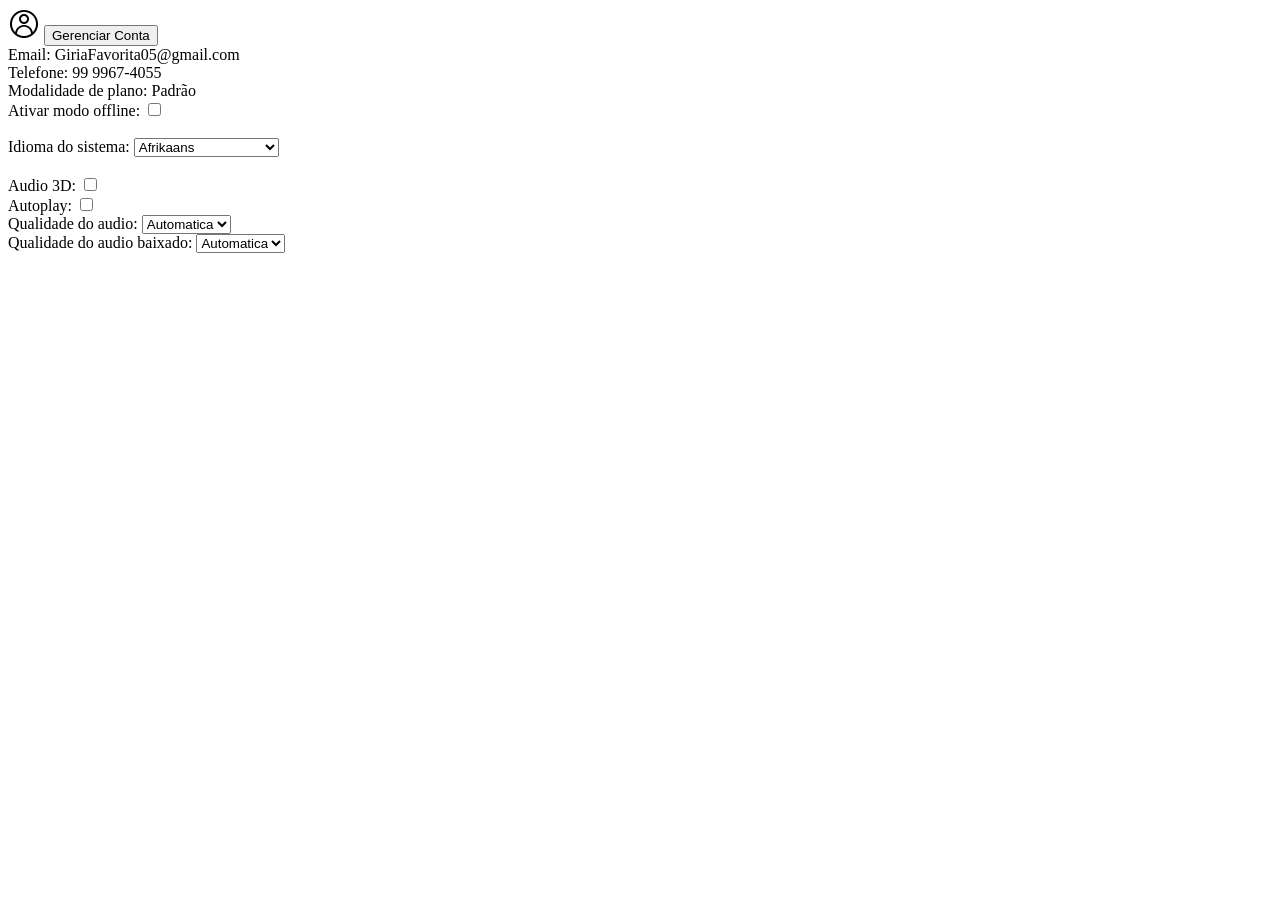
==== telas/tela_configuracao_perfil.html @ f759d8f3 "tela de configuração 1/2 não terminei ainda só estou deixando algumas coisas salvas para que eu não " ====
<!DOCTYPE html>
<html lang="en">
<head>
    <meta charset="UTF-8">
    <meta name="viewport" content="width=device-width, initial-scale=1.0">
    <title>Document</title>
</head>
<body>
    <section class="perfil">
        <img src="/assets/perfil-de-usuario.png" height="32px">
        <button>Gerenciar Conta</button>
        <div>Email: GiriaFavorita05@gmail.com</div>
        <div>Telefone: 99 9967-4055</div>
        <div>Modalidade de plano: Padrão</div>
        <div>Ativar modo offline: <input type="checkbox"></div>
    </section>
    <br>
    <section class="config">
    Idioma do sistema:
    <select> <option value="af">Afrikaans</option>
    <option value="cs">Čeština</option>
    <option value="da">Dansk</option>
    <option value="de">Deutsch</option>
    <option value="el">Ελληνικά</option>
    <option value="en">English</option>
    <option value="es">Español (España)</option>
    <option value="es-la">Español</option>
    <option value="fi">Suomi</option>
    <option value="fr">Français</option>
    <option value="id">Bahasa Indonesia</option>
    <option value="it">Italiano</option>
    <option value="ja">日本語</option>
    <option value="ko">한국어</option>
    <option value="ms">Bahasa Melayu</option>
    <option value="nb">Norsk</option>
    <option value="nl">Nederlands</option>
    <option value="pl">Polski</option>
    <option value="pt-br">Português (Brasil)</option>
    <option value="pt">Português (Portugal)</option>
    <option value="ru">Русский</option>
    <option value="sv">Svenska</option>
    <option value="th">ภาษาไทย</option>
    <option value="tl">Filipino</option>
    <option value="tr">Türkçe</option>
    <option value="zh-cn">中文(简体)</option>
    <option value="zh-tw">中文(台灣)</option>
    <option value="bn">বাংলা</option>
    <option value="gu">ગુજરાતી</option>
    <option value="hi">हिन्दी</option>
    <option value="hr">Hrvatski</option>
    <option value="hu">Magyar</option>
    <option value="kn">ಕನ್ನಡ</option>
    <option value="ml">മലയാളം</option>
    <option value="mr">मराठी</option>
    <option value="ne">नेपाली</option>
    <option value="pa">ਪੰਜਾਬੀ</option>
    <option value="si">සිංහල</option>
    <option value="sk">Slovenčina</option>
    <option value="ta">தமிழ்</option>
    <option value="te">తెలుగు</option>
    <option value="vi">Tiếng Việt</option>
    <option value="zh-hk">中文(香港)</option>
    <option value="bg">Български</option>
    <option value="fr-ca">Français (Canada)</option>
    <option value="ro">Română</option>
    <option value="sr">Српски</option>
    <option value="uk">Українська</option>
    </select>
    </section>

    <br>

    <section class="audio">
        Audio 3D: <input type="checkbox">
        <br>
        Autoplay: <input type="checkbox">
        <br>
        Qualidade do audio: 
        <select>
            <option value="auto">Automatica</option>
            <option value="auto">Alta</option>
            <option value="auto">Media</option>
            <option value="auto">Baixa</option>
            <option value="auto">Baixissima</option>
        </select>
        <br>
        Qualidade do audio baixado:
         <select>
            <option value="auto">Automatica</option>
            <option value="auto">Alta</option>
            <option value="auto">Media</option>
            <option value="auto">Baixa</option>
            <option value="auto">Baixissima</option>
        </select>
         
    </section>


</body>
</html>
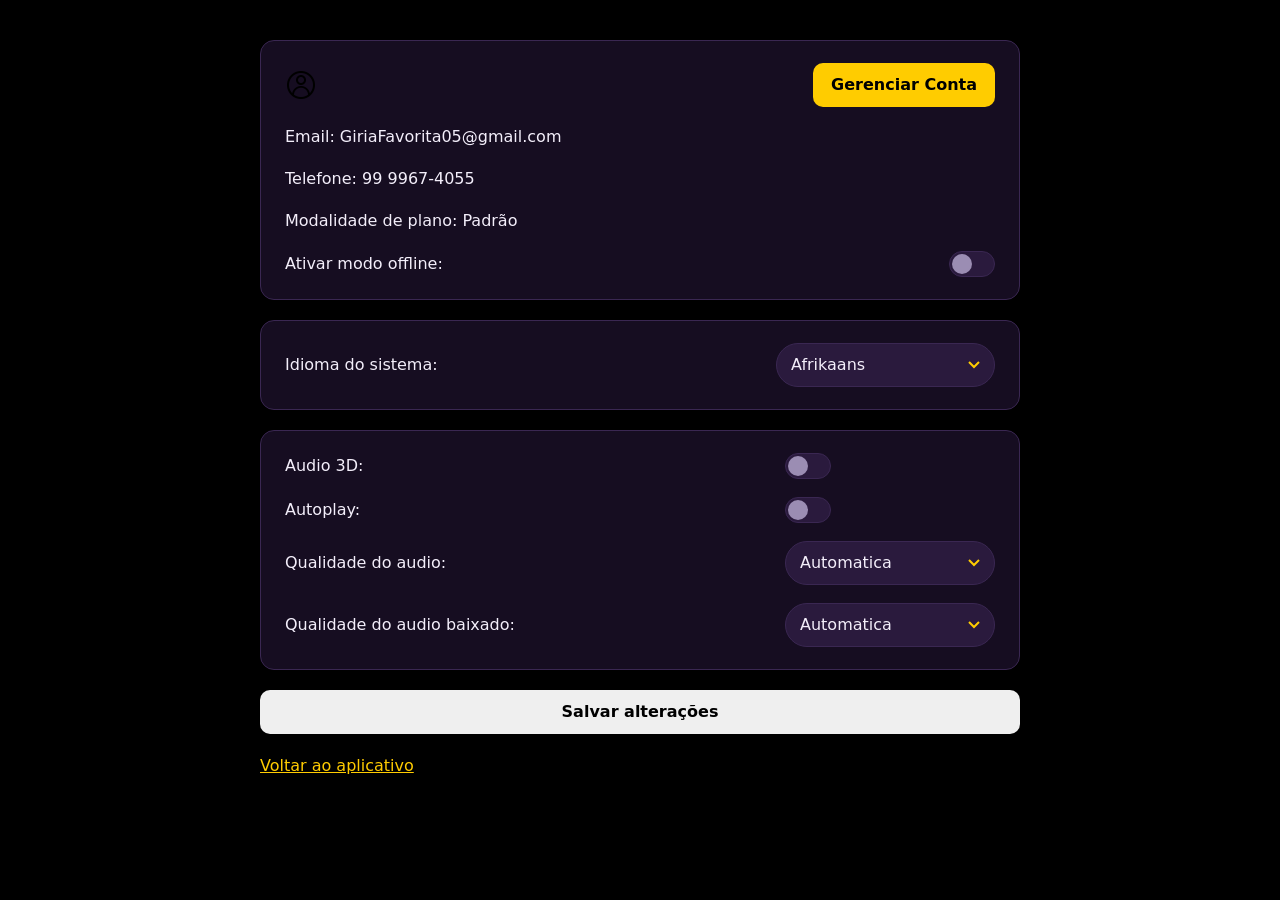
==== commit 0af4d51a: "telas 2/2" ====
--- a/telas/tela_configuracao_perfil.html
+++ b/telas/tela_configuracao_perfil.html
@@ -4,8 +4,11 @@
     <meta charset="UTF-8">
     <meta name="viewport" content="width=device-width, initial-scale=1.0">
     <title>Document</title>
+    <link rel="stylesheet" href="telas.css">
 </head>
 <body>
+    <form action="">
+
     <section class="perfil">
         <img src="/assets/perfil-de-usuario.png" height="32px">
         <button>Gerenciar Conta</button>
@@ -68,13 +71,12 @@
     </select>
     </section>
 
-    <br>
 
     <section class="audio">
         Audio 3D: <input type="checkbox">
-        <br>
+      
         Autoplay: <input type="checkbox">
-        <br>
+       
         Qualidade do audio: 
         <select>
             <option value="auto">Automatica</option>
@@ -83,7 +85,7 @@
             <option value="auto">Baixa</option>
             <option value="auto">Baixissima</option>
         </select>
-        <br>
+      
         Qualidade do audio baixado:
          <select>
             <option value="auto">Automatica</option>
@@ -95,6 +97,9 @@
          
     </section>
 
+    <button type="submit">Salvar alterações</button>
+    <a href="/index.html">Voltar ao aplicativo</a>
+</form>
 
 </body>
 </html>
--- a/telas/telas.css
+++ b/telas/telas.css
@@ -0,0 +1,223 @@
+/* ===== PALETA (baseada na tela de home) ===== */
+:root {
+  --bg: #000000;          /* fundo da página */
+  --surface: #160d21;     /* fundo dos blocos */
+  --field: #2a1a3d;       /* campos, selects e botões secundários */
+  --line: #3a2752;        /* bordas */
+  --gold: #ffcc00;        /* amarelo principal */
+  --gold-hover: #ffd93a;  /* amarelo ao passar o mouse */
+  --gold-dim: #c9a300;    /* amarelo escuro */
+  --text: #f3eefa;
+  --muted: #9b8db3;
+  --radius: 14px;
+}
+
+/* ===== BASE ===== */
+* { box-sizing: border-box; }
+
+body {
+  margin: 0;
+  padding: 40px 24px 64px;
+  background: var(--bg);
+  color: var(--text);
+  font-family: "Segoe UI", system-ui, -apple-system, sans-serif;
+  font-size: 16px;
+  line-height: 1.5;
+}
+
+br { display: none; }
+
+form {
+  max-width: 760px;
+  margin: 0 auto;
+  display: flex;
+  flex-direction: column;
+  gap: 20px;
+}
+
+a { color: var(--gold); }
+a:hover { color: var(--gold-hover); }
+
+:focus-visible { outline: 3px solid var(--gold); outline-offset: 2px; }
+
+/* ===== BLOCOS (cada seção é um bloco) ===== */
+form > section {
+  display: flex;
+  flex-direction: column;
+  gap: 18px;
+  padding: 22px 24px;
+  background: var(--surface);
+  border: 1px solid var(--line);
+  border-radius: var(--radius);
+}
+
+h2 {
+  margin: 0;
+  font-size: 1.1rem;
+  color: var(--gold);
+}
+
+/* Seções originais: texto e campos soltos viram linhas de 2 colunas */
+.perfil, .config, .audio {
+  display: grid;
+  grid-template-columns: 1fr auto;
+  align-items: center;
+  gap: 18px 20px;
+}
+.perfil h2, .config h2, .audio h2 { grid-column: 1 / -1; }
+
+.perfil img { justify-self: start; }
+.perfil > div {
+  grid-column: 1 / -1;
+  display: flex;
+  align-items: center;
+  justify-content: space-between;
+  gap: 16px;
+}
+
+/* Seções novas: cada opção é uma linha (texto à esquerda, controle à direita) */
+.opcao {
+  display: flex;
+  align-items: center;
+  justify-content: flex-end;
+  gap: 16px;
+}
+.opcao > :first-child { margin-right: auto; }
+.opcao label { cursor: pointer; }
+.opcao > span:last-child:not(:first-child) { color: var(--muted); }
+
+/* ===== BOTÕES ===== */
+button {
+  border: 0;
+  border-radius: 10px;
+  padding: 10px 18px;
+  font: inherit;
+  font-weight: 600;
+  cursor: pointer;
+  transition: background .15s, border-color .15s;
+}
+
+/* principais (amarelo) */
+.perfil button,
+.acoes button {
+  background: var(--gold);
+  color: #000;
+}
+.perfil button:hover,
+.acoes button:hover { background: var(--gold-hover); }
+
+/* secundários (roxo com texto amarelo) */
+.opcao button {
+  background: var(--field);
+  color: var(--gold);
+  border: 1px solid var(--line);
+}
+.opcao button:hover { border-color: var(--gold); }
+
+/* ===== SELECTS ===== */
+select {
+  appearance: none;
+  min-width: 210px;
+  padding: 9px 38px 9px 14px;
+  border: 1px solid var(--line);
+  border-radius: 999px;
+  background: var(--field)
+    url("data:image/svg+xml,%3Csvg xmlns='http://www.w3.org/2000/svg' width='12' height='8' fill='none' stroke='%23ffcc00' stroke-width='2'%3E%3Cpath d='M1 1l5 5 5-5'/%3E%3C/svg%3E")
+    no-repeat right 14px center;
+  color: var(--text);
+  font: inherit;
+  cursor: pointer;
+}
+select option { background: var(--surface); }
+
+/* ===== CHECKBOX COMO INTERRUPTOR ===== */
+input[type="checkbox"] {
+  appearance: none;
+  position: relative;
+  width: 46px;
+  height: 26px;
+  margin: 0;
+  flex-shrink: 0;
+  border-radius: 999px;
+  background: var(--field);
+  border: 1px solid var(--line);
+  cursor: pointer;
+  transition: background .2s, border-color .2s;
+}
+input[type="checkbox"]::after {
+  content: "";
+  position: absolute;
+  top: 2px;
+  left: 2px;
+  width: 20px;
+  height: 20px;
+  border-radius: 50%;
+  background: var(--muted);
+  transition: transform .2s, background .2s;
+}
+input[type="checkbox"]:checked {
+  background: var(--gold-dim);
+  border-color: var(--gold);
+}
+input[type="checkbox"]:checked::after {
+  transform: translateX(20px);
+  background: var(--gold);
+}
+
+/* ===== SLIDERS E BARRA DE PROGRESSO ===== */
+input[type="range"] {
+  width: 220px;
+  accent-color: var(--gold);
+  cursor: pointer;
+}
+
+progress {
+  appearance: none;
+  width: 200px;
+  height: 10px;
+  border: 0;
+  border-radius: 999px;
+  overflow: hidden;
+  background: var(--field);
+}
+progress::-webkit-progress-bar { background: var(--field); }
+progress::-webkit-progress-value { background: var(--gold); }
+progress::-moz-progress-bar { background: var(--gold); }
+
+/* ===== EQUALIZADOR ===== */
+.equalizador fieldset {
+  min-width: 0;
+  margin: 0;
+  padding: 16px 20px 20px;
+  display: flex;
+  flex-direction: column;
+  gap: 14px;
+  border: 1px solid var(--line);
+  border-radius: 12px;
+}
+.equalizador legend {
+  padding: 0 8px;
+  font-size: .9rem;
+  color: var(--muted);
+}
+.banda {
+  display: grid;
+  grid-template-columns: 130px 1fr;
+  align-items: center;
+  gap: 16px;
+}
+.banda input[type="range"] { width: 100%; }
+
+/* ===== BOTÃO SALVAR + LINK DE VOLTAR (bloco separado) ===== */
+.acoes { gap: 14px; }
+.acoes button {
+  width: 100%;
+  padding: 14px 18px;
+  font-size: 1.05rem;
+}
+.acoes a {
+  text-align: center;
+  color: var(--muted);
+  text-decoration: none;
+}
+.acoes a:hover { color: var(--gold); text-decoration: underline; }
